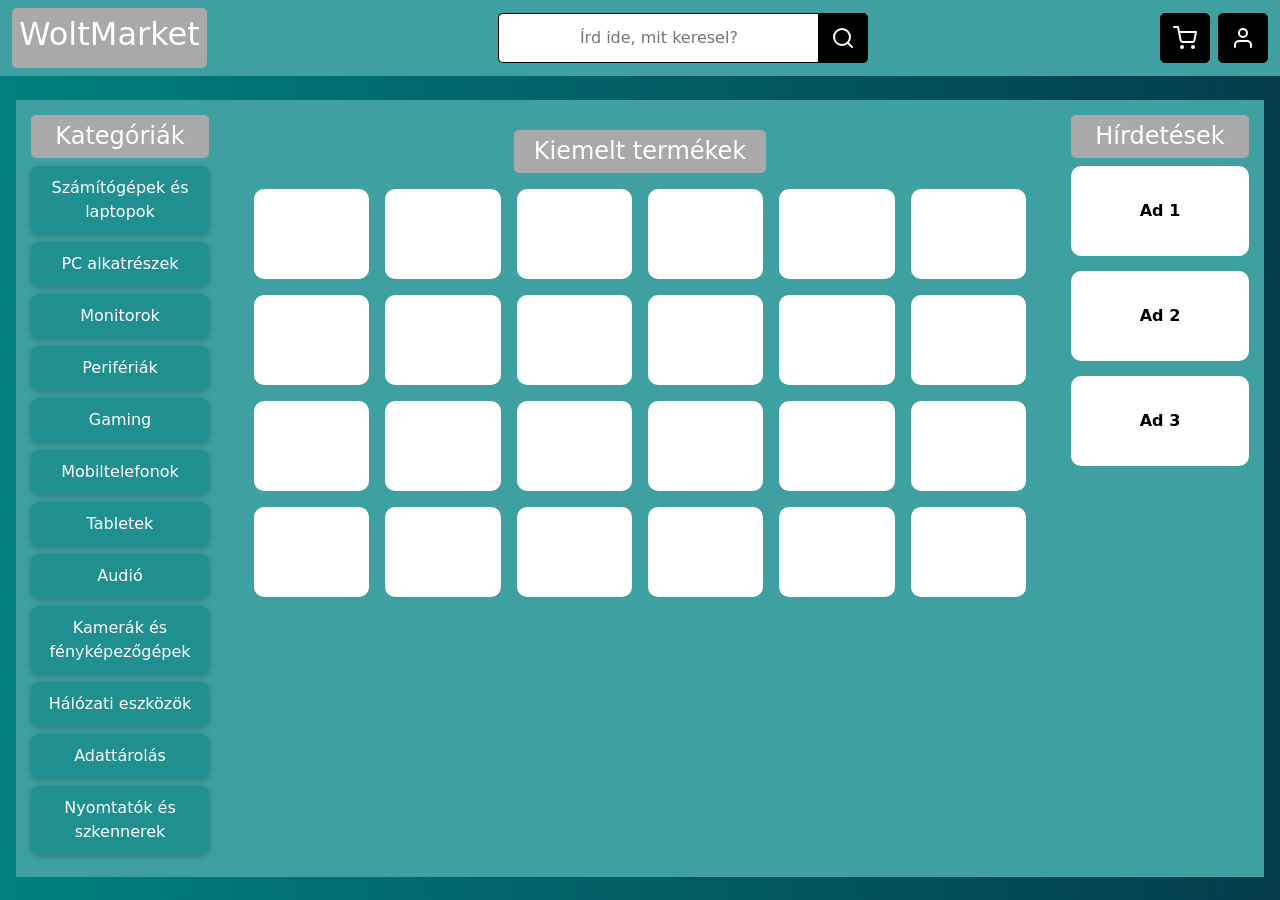
==== WebPage/Main/index.html @ 0659ceaa "MainPage, Searchview finished" ====
<!doctype html>
<html lang="hu">
  <head>
    <meta charset="UTF-8" />
    <meta name="viewport" content="width=device-width, initial-scale=1.0" />
    <link
      href="https://cdn.jsdelivr.net/npm/bootstrap@5.3.8/dist/css/bootstrap.min.css"
      rel="stylesheet"
    />
    <link rel="stylesheet" href="style.css" />
    <title>WoltMarket</title>
  </head>
  <body>
    <div class="header py-2">
      <div class="container-fluid">
        <div class="d-flex justify-content-between align-items-center">
          <div class="logo">
            <h2 id="homeLogo">WoltMarket</h2>
          </div>

          <div class="search-container">
            <input
              class="search-input text-center"
              id="searchInput"
              placeholder="Írd ide, mit keresel?"
            />
            <button class="icon-btn" id="search_icon">
              <img src="search.svg" alt="Search" />
            </button>
          </div>

          <div class="desktop-menu d-flex gap-2">
            <button class="icon-btn" type="button">
              <img src="shopping-cart.svg" alt="Shopping Cart" />
            </button>

            <div class="profile-dropdown-wrapper">
              <button class="icon-btn" onclick="toggleProfileMenu()">
                <img src="user.svg" alt="User Profile" />
              </button>

              <div id="profileMenu" class="profile-menu">
                <ul class="profile-list">
                  <li>Bejelentkezés</li>
                  <li>Regisztráció</li>
                </ul>
              </div>
            </div>
          </div>

          <div class="hamburger" onclick="toggleMenu()">
            <img src="menu.svg" alt="Menu" />
          </div>
        </div>

        <div id="mobileMenu" class="mobile-menu">
          <ul class="mobile-list">
            <li>Kosár</li>
            <li>Bejelentkezés</li>
            <li>Regisztráció</li>
          </ul>
        </div>
      </div>
    </div>

    <section id="homepage" class="page-section">
      <div class="container-fluid mt-4 px-4">
        <div class="row g-3">
          <div class="col-lg-2 col-md-3 sidebar">
            <h4>Kategóriák</h4>
            <div class="list-group">
              <button class="list-group-item list-group-item-action">
                Számítógépek és laptopok
              </button>
              <button class="list-group-item list-group-item-action">
                PC alkatrészek
              </button>
              <button class="list-group-item list-group-item-action">
                Monitorok
              </button>
              <button class="list-group-item list-group-item-action">
                Perifériák
              </button>
              <button class="list-group-item list-group-item-action">
                Gaming
              </button>
              <button class="list-group-item list-group-item-action">
                Mobiltelefonok
              </button>
              <button class="list-group-item list-group-item-action">
                Tabletek
              </button>
              <button class="list-group-item list-group-item-action">
                Audió
              </button>
              <button class="list-group-item list-group-item-action">
                Kamerák és fényképezőgépek
              </button>
              <button class="list-group-item list-group-item-action">
                Hálózati eszközök
              </button>
              <button class="list-group-item list-group-item-action">
                Adattárolás
              </button>
              <button class="list-group-item list-group-item-action">
                Nyomtatók és szkennerek
              </button>
            </div>
          </div>

          <div class="col-lg-8 col-md-6 content">
            <div class="section-top mb-3">
              <h4 class="content-title">Kiemelt termékek</h4>
            </div>

            <div class="row g-3">
              <div class="col-lg-2 col-md-3 col-sm-4 col-6 col-12">
                <div class="product">1</div>
              </div>
              <div class="col-lg-2 col-md-3 col-sm-4 col-6 col-12">
                <div class="product">2</div>
              </div>
              <div class="col-lg-2 col-md-3 col-sm-4 col-6 col-12">
                <div class="product">3</div>
              </div>
              <div class="col-lg-2 col-md-3 col-sm-4 col-6 col-12">
                <div class="product">4</div>
              </div>
              <div class="col-lg-2 col-md-3 col-sm-4 col-6 col-12">
                <div class="product">5</div>
              </div>
              <div class="col-lg-2 col-md-3 col-sm-4 col-6 col-12">
                <div class="product">6</div>
              </div>
              <div class="col-lg-2 col-md-3 col-sm-4 col-6 col-12">
                <div class="product">7</div>
              </div>
              <div class="col-lg-2 col-md-3 col-sm-4 col-6 col-12">
                <div class="product">8</div>
              </div>
              <div class="col-lg-2 col-md-3 col-sm-4 col-6 col-12">
                <div class="product">9</div>
              </div>
              <div class="col-lg-2 col-md-3 col-sm-4 col-6 col-12">
                <div class="product">10</div>
              </div>
              <div class="col-lg-2 col-md-3 col-sm-4 col-6 col-12">
                <div class="product">11</div>
              </div>
              <div class="col-lg-2 col-md-3 col-sm-4 col-6 col-12">
                <div class="product">12</div>
              </div>
              <div class="col-lg-2 col-md-3 col-sm-4 col-6 col-12">
                <div class="product">13</div>
              </div>
              <div class="col-lg-2 col-md-3 col-sm-4 col-6 col-12">
                <div class="product">14</div>
              </div>
              <div class="col-lg-2 col-md-3 col-sm-4 col-6 col-12">
                <div class="product">15</div>
              </div>
              <div class="col-lg-2 col-md-3 col-sm-4 col-6 col-12">
                <div class="product">16</div>
              </div>
              <div class="col-lg-2 col-md-3 col-sm-4 col-6 col-12">
                <div class="product">17</div>
              </div>
              <div class="col-lg-2 col-md-3 col-sm-4 col-6 col-12">
                <div class="product">18</div>
              </div>
              <div class="col-lg-2 col-md-3 col-sm-4 col-6 col-12">
                <div class="product">19</div>
              </div>
              <div class="col-lg-2 col-md-3 col-sm-4 col-6 col-12">
                <div class="product">20</div>
              </div>
              <div class="col-lg-2 col-md-3 col-sm-4 col-6 col-12">
                <div class="product">21</div>
              </div>
              <div class="col-lg-2 col-md-3 col-sm-4 col-6 col-12">
                <div class="product">22</div>
              </div>
              <div class="col-lg-2 col-md-3 col-sm-4 col-6 col-12">
                <div class="product">23</div>
              </div>
              <div class="col-lg-2 col-md-3 col-sm-4 col-6 col-12">
                <div class="product">24</div>
              </div>
            </div>
          </div>

          <div class="col-lg-2 col-md-3 rightbar">
            <h4>Hírdetések</h4>
            <div class="ads">
              <div class="ad">Ad 1</div>
              <div class="ad">Ad 2</div>
              <div class="ad">Ad 3</div>
            </div>
          </div>
        </div>
      </div>
    </section>

    <section id="searchSection" class="page-section mt-4 d-done">
      <div class="container-fluid mt-4 px-4">
        <div class="row g-3">
          <div class="col-lg-2 col-md-3 sidebar">
            <h4>Szűrők</h4>

            <div class="filter-box mt-3">
              <label class="filter-label" for="brandSelect">Márka</label>
              <select class="filter-input" id="brandSelect">
                <option>Összes</option>
                <option>ASUS</option>
                <option>Lenovo</option>
                <option>HP</option>
                <option>Acer</option>
                <option>Dell</option>
                <option>MSI</option>
              </select>
            </div>

            <div class="filter-box mt-3">
              <label class="filter-label" for="modelSelect">Modell</label>
              <select class="filter-input" id="modelSelect">
                <option>Összes</option>
                <option>TUF</option>
                <option>IdeaPad</option>
                <option>Pavilion</option>
                <option>Nitro</option>
                <option>Inspiron</option>
                <option>Katana</option>
              </select>
            </div>

            <div class="filter-box mt-3">
              <label class="filter-label">Ár</label>

              <div class="price-values">
                <input
                  type="text"
                  id="minPriceInput"
                  class="price-input"
                  min="0"
                  max="2000000"
                  step="1000"
                  value="0"
                />

                <input
                  type="text"
                  id="maxPriceInput"
                  class="price-input"
                  min="0"
                  max="2000000"
                  step="1000"
                  value="2000000"
                />
              </div>

              <div class="range-slider">
                <div class="slider-track"></div>
                <div class="slider-fill" id="sliderFill"></div>
                <input
                  type="range"
                  id="minRange"
                  min="0"
                  max="2000000"
                  step="1000"
                  value="0"
                  class="slider"
                />

                <input
                  type="range"
                  id="maxRange"
                  min="0"
                  max="2000000"
                  step="1000"
                  value="2000000"
                  class="slider"
                />
              </div>

              <div class="price-limits">
                <span>0 Ft</span>
                <span>2 000 000 Ft</span>
              </div>
            </div>
            <button class="reset-filters-btn" id="resetFiltersBtn">
              Szűrők törlése
            </button>
          </div>

          <div class="col-lg-8 col-md-7 content">
            <div
              class="d-flex justify-content-between align-items-center flex-wrap gap-3 mb-4"
            >
              <h4 class="m-0 content-title">Találatok</h4>

              <div class="d-flex gap-2 flex-wrap">
                <button class="control-btn active-view">Nézet</button>
                <select class="sort-select" id="sortSelect">
                  <option>Rendezés</option>
                  <option>Ár szerint növekvő</option>
                  <option>Ár szerint csökkenő</option>
                  <option>Név szerint</option>
                </select>
              </div>
            </div>

            <div class="row g-4">
              <div class="col-xl-3 col-lg-4 col-sm-6">
                <div class="product-card">
                  <div class="product-image">Termék fotó</div>
                  <div class="product-name">ASUS TUF Gaming Laptop</div>
                  <div class="product-price">329 990 Ft</div>
                </div>
              </div>

              <div class="col-xl-3 col-lg-4 col-sm-6">
                <div class="product-card">
                  <div class="product-image">Termék fotó</div>
                  <div class="product-name">Lenovo IdeaPad 5</div>
                  <div class="product-price">249 990 Ft</div>
                </div>
              </div>

              <div class="col-xl-3 col-lg-4 col-sm-6">
                <div class="product-card">
                  <div class="product-image">Termék fotó</div>
                  <div class="product-name">HP Pavilion 15</div>
                  <div class="product-price">289 990 Ft</div>
                </div>
              </div>

              <div class="col-xl-3 col-lg-4 col-sm-6">
                <div class="product-card">
                  <div class="product-image">Termék fotó</div>
                  <div class="product-name">Acer Nitro 5</div>
                  <div class="product-price">359 990 Ft</div>
                </div>
              </div>

              <div class="col-xl-3 col-lg-4 col-sm-6">
                <div class="product-card">
                  <div class="product-image">Termék fotó</div>
                  <div class="product-name">Dell Inspiron 14</div>
                  <div class="product-price">219 990 Ft</div>
                </div>
              </div>

              <div class="col-xl-3 col-lg-4 col-sm-6">
                <div class="product-card">
                  <div class="product-image">Termék fotó</div>
                  <div class="product-name">MSI Katana GF66</div>
                  <div class="product-price">419 990 Ft</div>
                </div>
              </div>
            </div>
          </div>

          <div class="col-lg-2 col-md-3 rightbar">
            <h4>Top ajánlatok</h4>
            <div class="ads mt-3">
              <div class="ad">Laptop akciók</div>
              <div class="ad">Gaming hét</div>
              <div class="ad">Új modellek</div>
            </div>
          </div>
        </div>
      </div>
    </section>

    <script src="main.js"></script>
  </body>
</html>
---- WebPage/Main/style.css ----
/* =============== 1. BASE ================= */
body {
  color: white;
  background: linear-gradient(to right, teal, rgb(3, 60, 75));
}

h4 {
  background-color: darkgrey;
  padding: 7px;
  border-radius: 5px;
  display: inline-block;
  text-align: center;
  width: 100%;
  box-sizing: border-box;
  cursor: default;
}

#homeLogo {
  cursor: pointer;
}

#searchSection.d-none {
  display: none !important;
}

.page-section {
  width: 100%;
}

/* =============== 2. LAYOUT ======================== */
.header {
  background-color: rgb(62, 160, 160);
  position: relative;
  z-index: 1000;
}

.sidebar,
.rightbar {
  background-color: rgb(62, 160, 160);
  padding: 15px;
}

.content {
  background-color: rgb(62, 160, 160);
  padding: 30px;
}

/* =============== 3. COMPONENTS ==================== */
.logo {
  background-color: darkgrey;
  padding: 7px;
  border-radius: 5px;
  font-weight: bold;
}

.icon-btn {
  padding: 7px;
  display: flex;
  align-items: center;
  justify-content: center;
  background-color: black;
  border: 1px solid black;
  border-radius: 5px;
  width: 50px;
  height: 50px;
  cursor: pointer;
}

.search-container {
  display: flex;
  width: 370px;
}

.search-input {
  flex: 1;
  padding: 7px;
  border: 1px solid black;
  border-right: none;
  border-radius: 5px 0 0 5px;
  outline: none;
}

.search-container #search_icon {
  border-left: none;
  border-radius: 0 5px 5px 0;
}

/* =============== 4. NAVIGATION ==================== */
.desktop-menu {
  display: flex;
}

.sidebar .list-group-item {
  background-color: #1f8f8f;
  color: white;
  border: none;
  border-radius: 8px;
  margin-bottom: 8px;
  padding: 10px;
  cursor: pointer;
  text-align: center;
  transition: all 0.2s ease;
  box-shadow: 0 2px 6px rgba(0, 0, 0, 0.25);
}

.sidebar .list-group-item.active {
  background-color: white !important;
  color: black !important;
  border-left: 6px solid black;
}

.sidebar .list-group-item:not(.active):hover {
  background-color: darkgrey;
  color: white;
}

.sidebar .list-group-item.active,
.sidebar .list-group-item.active:hover,
.sidebar .list-group-item.active:focus,
.sidebar .list-group-item.active:active {
  background-color: white !important;
  color: black !important;
  box-shadow: none;
  outline: none;
}

/* Mobile navigation */
.hamburger {
  display: none;
  cursor: pointer;
  background-color: black;
  padding: 7px;
  border-radius: 5px;
  position: relative;
}

.mobile-menu {
  display: none;
  position: absolute;
  top: 60px;
  right: 0;
  background-color: rgb(62, 160, 160);
  border-radius: 5px;
  padding: 10px;
  width: 180px;
  box-shadow: 0 4px 10px rgba(0, 0, 0, 0.3);
  z-index: 999;
}

.mobile-list {
  list-style: none;
  background-color: rgb(62, 160, 160);
  padding: 0;
  margin: 0;
}

.mobile-list li {
  padding: 10px;
  cursor: pointer;
  background-color: rgb(62, 160, 160);
  border-radius: 5px;
  margin-bottom: 5px;
  text-align: center;
}

.mobile-list li:hover {
  background-color: darkgrey;
}

/* Profile navigation */
.profile-dropdown-wrapper {
  position: relative;
}

.profile-menu {
  display: none;
  position: absolute;
  top: 60px;
  right: 0;
  background-color: rgb(62, 160, 160);
  border-radius: 5px;
  padding: 10px;
  width: 180px;
  box-shadow: 0 4px 10px rgba(0, 0, 0, 0.3);
  z-index: 999;
}

.profile-list {
  list-style: none;
  background-color: rgb(62, 160, 160);
  padding: 0;
  margin: 0;
}

.profile-list li {
  padding: 10px;
  cursor: pointer;
  background-color: rgb(62, 160, 160);
  border-radius: 5px;
  margin-bottom: 5px;
  text-align: center;
}

.profile-list li:hover {
  background-color: darkgrey;
}

.profile-list li:last-child {
  margin-bottom: 0;
}

/* =============== 5. CONTENT ======================= */
.product {
  background-color: white;
  border-radius: 10px;
  min-height: 90px;
  display: flex;
  align-items: center;
  justify-content: center;
  font-weight: bold;
}

.product:hover {
  transform: translateY(-4px);
  box-shadow: 0 6px 14px rgba(0, 0, 0, 0.25);
}

.ads {
  display: flex;
  flex-direction: column;
  gap: 15px;
}

.ad {
  background-color: white;
  color: black;
  border-radius: 10px;
  min-height: 90px;
  display: flex;
  align-items: center;
  justify-content: center;
  font-weight: bold;
  text-align: center;
  padding: 10px;
}

/* =============== 3. HOMEPAGE ================= */
.section-top {
  display: flex;
  justify-content: center;
}

/* =============== 5. SEARCH SECTION ================= */
.filter-box {
  display: flex;
  flex-direction: column;
  gap: 6px;
}

.filter-label {
  font-weight: bold;
  background-color: darkgrey;
  color: white;
  padding: 8px 10px;
  border-radius: 5px;
  text-align: center;
}

.filter-input,
.sort-select,
.control-btn {
  width: 100%;
  padding: 10px;
  border: none;
  border-radius: 5px;
  outline: none;
}

.filter-input,
.sort-select {
  background-color: white;
  color: black;
}

.control-btn {
  background-color: darkgrey;
  color: white;
  font-weight: bold;
  min-width: 120px;
}

.active-view {
  background-color: white;
  color: black;
}

.content-title {
  width: auto;
  margin-bottom: 0;
  padding-inline: 20px;
}

.price-values {
  display: flex;
  justify-content: space-between;
  gap: 10px;
  margin-bottom: 4px;
}

.price-input {
  width: 100%;
  padding: 8px 10px;
  border: none;
  border-radius: 5px;
  outline: none;
  background-color: white;
  color: black;
  text-align: center;
}

.price-input:focus {
  box-shadow: none;
  outline: none;
}

.range-slider {
  position: relative;
  height: 20px;
  margin-top: 6px;
}

.slider-track {
  position: absolute;
  left: 0;
  right: 0;
  top: 50%;
  transform: translateY(-50%);
  height: 8px;
  background: #d9d9d9;
  border-radius: 999px;
}

.slider-fill {
  position: absolute;
  top: 50%;
  transform: translateY(-50%);
  height: 8px;
  background: #004cff;
  border-radius: 999px;
}

.slider {
  position: absolute;
  width: 100%;
  height: 20px;
  background: transparent;
  appearance: none;
  -webkit-appearance: none;
  pointer-events: none;
}

.slider::-webkit-slider-runnable-track {
  height: 20px;
  background: transparent;
}

.slider::-webkit-slider-thumb {
  appearance: none;
  -webkit-appearance: none;
  pointer-events: auto;
  width: 20px;
  height: 20px;
  margin-top: 0;
  border-radius: 50%;
  background: white;
  border: 3px solid #004cff;
  cursor: pointer;
}

.slider::-moz-range-track {
  height: 20px;
  background: transparent;
}

.slider::-moz-range-thumb {
  pointer-events: auto;
  width: 20px;
  height: 20px;
  border-radius: 50%;
  background: white;
  border: 3px solid #004cff;
  cursor: pointer;
}

.price-limits {
  display: flex;
  justify-content: space-between;
  color: white;
  font-size: 14px;
  margin-top: 8px;
}

.reset-filters-btn {
  width: 100%;
  margin-top: 16px;
  border: none;
  border-radius: 8px;
  padding: 10px;
  background-color: white;
  color: black;
  font-weight: bold;
  cursor: pointer;
}

.reset-filters-btn:hover {
  background-color: #e9e9e9;
}

.product-card {
  background: linear-gradient(#dfe7ea, #c8d4d8);
  border-radius: 10px;
  padding: 14px;
  text-align: center;
  color: black;
  height: 100%;
  transition:
    transform 0.2s ease,
    box-shadow 0.2s ease;
}

.product-card:hover {
  transform: translateY(-4px);
  box-shadow: 0 6px 14px rgba(0, 0, 0, 0.25);
}

.product-image {
  height: 180px;
  background: linear-gradient(#5d5dff, #3b3bd9);
  border-radius: 8px;
  display: flex;
  align-items: center;
  justify-content: center;
  font-weight: bold;
  color: white;
  margin-bottom: 12px;
}

.product-name {
  font-size: 20px;
  font-weight: bold;
  min-height: 56px;
  display: flex;
  align-items: center;
  justify-content: center;
}

.product-price {
  background: linear-gradient(#5d5dff, #3b3bd9);
  color: white;
  font-weight: bold;
  padding: 10px;
  border-radius: 6px;
  margin-top: 12px;
}

/* =============== 6. RESPONSIVE ================= */
@media (max-width: 769px) {
  .desktop-menu {
    display: none !important;
  }

  .hamburger {
    display: block !important;
  }

  .search-container {
    width: 250px !important;
  }

  h4,
  .content-title {
    width: 100%;
  }
}
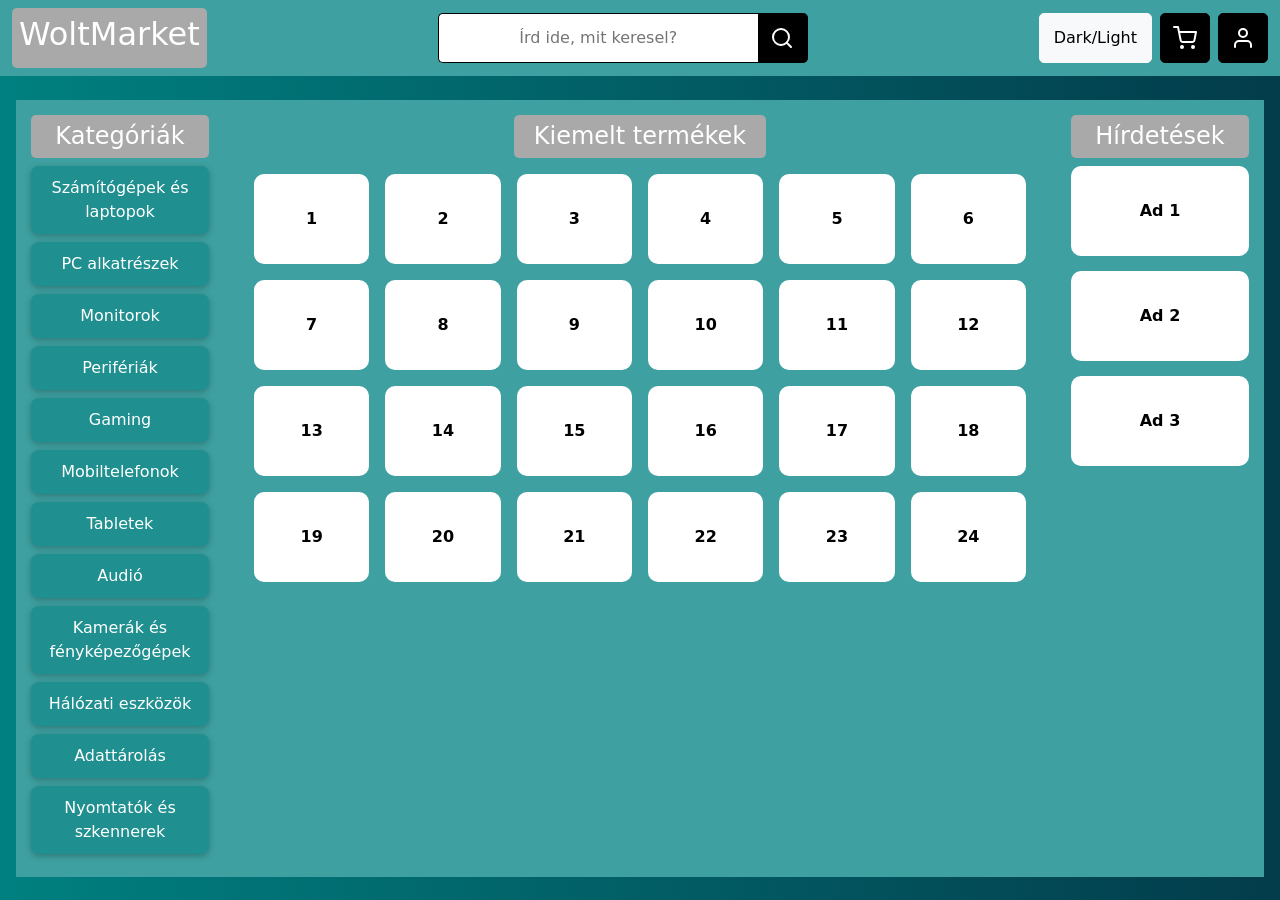
==== commit 5b3686bb: "Added Login,Register, SearchView to MainPage with Section." ====
--- a/WebPage/Main/index.html
+++ b/WebPage/Main/index.html
@@ -15,7 +15,7 @@
       <div class="container-fluid">
         <div class="d-flex justify-content-between align-items-center">
           <div class="logo">
-            <h2 id="homeLogo">WoltMarket</h2>
+            <h2 id="homeLogo"><span title="Főoldal">WoltMarket</span></h2>
           </div>
 
           <div class="search-container">
@@ -30,7 +30,11 @@
           </div>
 
           <div class="desktop-menu d-flex gap-2">
-            <button class="icon-btn" type="button">
+            <button class="btn btn-light theme-toggle-btn" id="themeBtn">
+              Dark/Light
+            </button>
+
+            <button class="icon-btn">
               <img src="shopping-cart.svg" alt="Shopping Cart" />
             </button>
 
@@ -41,23 +45,24 @@
 
               <div id="profileMenu" class="profile-menu">
                 <ul class="profile-list">
-                  <li>Bejelentkezés</li>
-                  <li>Regisztráció</li>
+                  <li id="loginBtn">Bejelentkezés</li>
+                  <li id="registerBtn">Regisztráció</li>
                 </ul>
               </div>
             </div>
           </div>
 
-          <div class="hamburger" onclick="toggleMenu()">
+          <div class="icon-btn hamburger" onclick="toggleMenu()">
             <img src="menu.svg" alt="Menu" />
           </div>
         </div>
 
         <div id="mobileMenu" class="mobile-menu">
           <ul class="mobile-list">
+            <li id="mobileThemeBtn">Dark/Light</li>
             <li>Kosár</li>
-            <li>Bejelentkezés</li>
-            <li>Regisztráció</li>
+            <li id="mobileLoginBtn">Bejelentkezés</li>
+            <li id="mobileRegisterBtn">Regisztráció</li>
           </ul>
         </div>
       </div>
@@ -201,9 +206,9 @@
       </div>
     </section>
 
-    <section id="searchSection" class="page-section mt-4 d-done">
-      <div class="container-fluid mt-4 px-4">
-        <div class="row g-3">
+    <section id="searchSection" class="page-section mt-4 d-none">
+      <div class="container-fluid mt-4 px-4 search-layout">
+        <div class="row g-3 search-row">
           <div class="col-lg-2 col-md-3 sidebar">
             <h4>Szűrők</h4>
 
@@ -230,6 +235,21 @@
                 <option>Nitro</option>
                 <option>Inspiron</option>
                 <option>Katana</option>
+              </select>
+            </div>
+
+            <div class="filter-box mt-3">
+              <button class="control-btn active-view" id="viewToggleBtn">
+                Lista Nézet
+              </button>
+            </div>
+
+            <div class="filter-box mt-3">
+              <label class="filter-label">Rendezés</label>
+              <select class="filter-input" id="sortSelect">
+                <option>Ár szerint növekvő</option>
+                <option>Ár szerint csökkenő</option>
+                <option>Név szerint</option>
               </select>
             </div>
 
@@ -297,63 +317,86 @@
               class="d-flex justify-content-between align-items-center flex-wrap gap-3 mb-4"
             >
               <h4 class="m-0 content-title">Találatok</h4>
-
-              <div class="d-flex gap-2 flex-wrap">
-                <button class="control-btn active-view">Nézet</button>
-                <select class="sort-select" id="sortSelect">
-                  <option>Rendezés</option>
-                  <option>Ár szerint növekvő</option>
-                  <option>Ár szerint csökkenő</option>
-                  <option>Név szerint</option>
-                </select>
-              </div>
-            </div>
-
-            <div class="row g-4">
-              <div class="col-xl-3 col-lg-4 col-sm-6">
+            </div>
+
+            <div class="row g-4" id="productsWrapper">
+              <div class="col-xl-3 col-lg-4 col-sm-6 product-item">
                 <div class="product-card">
                   <div class="product-image">Termék fotó</div>
                   <div class="product-name">ASUS TUF Gaming Laptop</div>
+                  <div class="product-description">Specifikációk</div>
                   <div class="product-price">329 990 Ft</div>
                 </div>
               </div>
 
-              <div class="col-xl-3 col-lg-4 col-sm-6">
+              <div class="col-xl-3 col-lg-4 col-sm-6 product-item">
                 <div class="product-card">
                   <div class="product-image">Termék fotó</div>
                   <div class="product-name">Lenovo IdeaPad 5</div>
+                  <div class="product-description">Specifikációk</div>
                   <div class="product-price">249 990 Ft</div>
                 </div>
               </div>
 
-              <div class="col-xl-3 col-lg-4 col-sm-6">
+              <div class="col-xl-3 col-lg-4 col-sm-6 product-item">
                 <div class="product-card">
                   <div class="product-image">Termék fotó</div>
                   <div class="product-name">HP Pavilion 15</div>
+                  <div class="product-description">Specifikációk</div>
                   <div class="product-price">289 990 Ft</div>
                 </div>
               </div>
 
-              <div class="col-xl-3 col-lg-4 col-sm-6">
+              <div class="col-xl-3 col-lg-4 col-sm-6 product-item">
                 <div class="product-card">
                   <div class="product-image">Termék fotó</div>
                   <div class="product-name">Acer Nitro 5</div>
+                  <div class="product-description">Specifikációk</div>
                   <div class="product-price">359 990 Ft</div>
                 </div>
               </div>
 
-              <div class="col-xl-3 col-lg-4 col-sm-6">
+              <div class="col-xl-3 col-lg-4 col-sm-6 product-item">
                 <div class="product-card">
                   <div class="product-image">Termék fotó</div>
                   <div class="product-name">Dell Inspiron 14</div>
+                  <div class="product-description">Specifikációk</div>
                   <div class="product-price">219 990 Ft</div>
                 </div>
               </div>
 
-              <div class="col-xl-3 col-lg-4 col-sm-6">
+              <div class="col-xl-3 col-lg-4 col-sm-6 product-item">
                 <div class="product-card">
                   <div class="product-image">Termék fotó</div>
                   <div class="product-name">MSI Katana GF66</div>
+                  <div class="product-description">Specifikációk</div>
+                  <div class="product-price">419 990 Ft</div>
+                </div>
+              </div>
+
+              <div class="col-xl-3 col-lg-4 col-sm-6 product-item">
+                <div class="product-card">
+                  <div class="product-image">Termék fotó</div>
+                  <div class="product-name">MSI Katana GF66</div>
+                  <div class="product-description">Specifikációk</div>
+                  <div class="product-price">419 990 Ft</div>
+                </div>
+              </div>
+
+              <div class="col-xl-3 col-lg-4 col-sm-6 product-item">
+                <div class="product-card">
+                  <div class="product-image">Termék fotó</div>
+                  <div class="product-name">MSI Katana GF66</div>
+                  <div class="product-description">Specifikációk</div>
+                  <div class="product-price">419 990 Ft</div>
+                </div>
+              </div>
+
+              <div class="col-xl-3 col-lg-4 col-sm-6 product-item">
+                <div class="product-card">
+                  <div class="product-image">Termék fotó</div>
+                  <div class="product-name">MSI Katana GF66</div>
+                  <div class="product-description">Specifikációk</div>
                   <div class="product-price">419 990 Ft</div>
                 </div>
               </div>
@@ -372,6 +415,71 @@
       </div>
     </section>
 
+    <section id="registerSection" class="page-section register-section d-none">
+      <div class="register-box">
+        <div class="registration">
+          <div class="card p-4 shadow">
+            <h2>Regisztráció</h2>
+
+            <div class="mb-3">
+              <label class="form-label">E-mail</label>
+              <div class="input-group">
+                <input type="email" class="form-control" />
+              </div>
+            </div>
+
+            <div class="mb-3">
+              <label class="form-label">Jelszó</label>
+              <div class="input-group">
+                <input type="password" class="form-control" />
+              </div>
+            </div>
+
+            <div class="mb-3">
+              <label class="form-label">Lakcím</label>
+              <div class="input-group">
+                <input type="text" class="form-control" />
+              </div>
+            </div>
+
+            <div class="mb-3">
+              <label class="form-label">Telefonszám</label>
+              <div class="input-group">
+                <span class="input-group-text">+36/30</span>
+                <input type="number" class="form-control" />
+              </div>
+            </div>
+
+            <button class="btn btn-primary w-100">Regisztrálok</button>
+          </div>
+        </div>
+      </div>
+    </section>
+
+    <section id="loginSection" class="page-section login-section d-none">
+      <div class="login-box">
+        <div class="card p-4 shadow">
+          <h2>Belépés</h2>
+
+          <div class="mb-3">
+            <label class="form-label">E-mail</label>
+            <div class="input-group">
+              <input type="email" class="form-control" />
+            </div>
+          </div>
+
+          <div class="mb-3">
+            <label class="form-label">Jelszó</label>
+            <div class="input-group">
+              <input type="password" class="form-control" />
+            </div>
+          </div>
+
+          <button class="btn btn-primary w-100">Belépek</button>
+        </div>
+      </div>
+    </section>
+
     <script src="main.js"></script>
   </body>
 </html>
--- a/WebPage/Main/style.css
+++ b/WebPage/Main/style.css
@@ -4,56 +4,69 @@
   background: linear-gradient(to right, teal, rgb(3, 60, 75));
 }
 
+.page-section {
+  width: 100%;
+}
+
+#homeLogo {
+  cursor: pointer;
+}
+
 h4 {
-  background-color: darkgrey;
-  padding: 7px;
-  border-radius: 5px;
-  display: inline-block;
-  text-align: center;
   width: 100%;
   box-sizing: border-box;
+  display: inline-block;
+  padding: 7px;
+  border-radius: 5px;
+  text-align: center;
   cursor: default;
-}
-
-#homeLogo {
-  cursor: pointer;
-}
-
-#searchSection.d-none {
-  display: none !important;
-}
-
-.page-section {
-  width: 100%;
-}
-
-/* =============== 2. LAYOUT ======================== */
+  background-color: darkgrey;
+}
+
+.logo {
+  padding: 7px;
+  border-radius: 5px;
+  font-weight: bold;
+  background-color: darkgrey;
+}
+
+/* =============== 2. LAYOUT ================= */
 .header {
-  background-color: rgb(62, 160, 160);
   position: relative;
   z-index: 1000;
+  background-color: rgb(62, 160, 160);
 }
 
 .sidebar,
 .rightbar {
+  padding: 15px;
   background-color: rgb(62, 160, 160);
-  padding: 15px;
 }
 
 .content {
+  padding: 15px 30px 30px 30px;
   background-color: rgb(62, 160, 160);
-  padding: 30px;
-}
-
-/* =============== 3. COMPONENTS ==================== */
-.logo {
-  background-color: darkgrey;
-  padding: 7px;
-  border-radius: 5px;
-  font-weight: bold;
+}
+
+.section-top {
+  display: flex;
+  justify-content: center;
+}
+
+.content-title {
+  width: auto;
+  margin-bottom: 0;
+  padding-inline: 20px;
+}
+
+/* =============== 3. HEADER / NAV ================= */
+.desktop-menu {
+  display: flex;
 }
 
 .icon-btn {
+  width: 50px;
+  height: 50px;
   padding: 7px;
   display: flex;
   align-items: center;
@@ -61,9 +74,14 @@
   background-color: black;
   border: 1px solid black;
   border-radius: 5px;
-  width: 50px;
+  cursor: pointer;
+}
+
+.theme-toggle-btn {
+  white-space: nowrap;
   height: 50px;
-  cursor: pointer;
+  padding: 0 14px;
+  border-radius: 5px;
 }
 
 .search-container {
@@ -85,28 +103,68 @@
   border-radius: 0 5px 5px 0;
 }
 
-/* =============== 4. NAVIGATION ==================== */
-.desktop-menu {
-  display: flex;
-}
-
+/* =============== 4. MENUS ================= */
+.hamburger {
+  display: none;
+}
+
+.mobile-menu,
+.profile-menu {
+  display: none;
+  position: absolute;
+  top: 60px;
+  right: 0;
+  width: 180px;
+  padding: 10px;
+  border-radius: 5px;
+  background-color: rgb(62, 160, 160);
+  box-shadow: 0 4px 10px rgba(0, 0, 0, 0.3);
+  z-index: 999;
+}
+
+.profile-dropdown-wrapper {
+  position: relative;
+}
+
+.mobile-list,
+.profile-list {
+  list-style: none;
+  padding: 0;
+  margin: 0;
+  background-color: rgb(62, 160, 160);
+}
+
+.mobile-list li,
+.profile-list li {
+  padding: 10px;
+  margin-bottom: 5px;
+  border-radius: 5px;
+  text-align: center;
+  cursor: pointer;
+  background-color: rgb(62, 160, 160);
+}
+
+.mobile-list li:hover,
+.profile-list li:hover {
+  background-color: darkgrey;
+}
+
+.profile-list li:last-child {
+  margin-bottom: 0;
+}
+
+/* =============== 5. HOMEPAGE / PRODUCTS ================= */
 .sidebar .list-group-item {
-  background-color: #1f8f8f;
-  color: white;
+  margin-bottom: 8px;
+  padding: 10px;
   border: none;
   border-radius: 8px;
-  margin-bottom: 8px;
-  padding: 10px;
+  text-align: center;
   cursor: pointer;
-  text-align: center;
+  color: white;
+  background-color: #1f8f8f;
+  box-shadow: 0 2px 6px rgba(0, 0, 0, 0.25);
   transition: all 0.2s ease;
-  box-shadow: 0 2px 6px rgba(0, 0, 0, 0.25);
-}
-
-.sidebar .list-group-item.active {
-  background-color: white !important;
-  color: black !important;
-  border-left: 6px solid black;
 }
 
 .sidebar .list-group-item:not(.active):hover {
@@ -120,104 +178,29 @@
 .sidebar .list-group-item.active:active {
   background-color: white !important;
   color: black !important;
+  border-left: 6px solid black;
   box-shadow: none;
   outline: none;
 }
 
-/* Mobile navigation */
-.hamburger {
-  display: none;
-  cursor: pointer;
-  background-color: black;
-  padding: 7px;
-  border-radius: 5px;
-  position: relative;
-}
-
-.mobile-menu {
-  display: none;
-  position: absolute;
-  top: 60px;
-  right: 0;
-  background-color: rgb(62, 160, 160);
-  border-radius: 5px;
+.product,
+.ad {
+  min-height: 90px;
   padding: 10px;
-  width: 180px;
-  box-shadow: 0 4px 10px rgba(0, 0, 0, 0.3);
-  z-index: 999;
-}
-
-.mobile-list {
-  list-style: none;
-  background-color: rgb(62, 160, 160);
-  padding: 0;
-  margin: 0;
-}
-
-.mobile-list li {
-  padding: 10px;
-  cursor: pointer;
-  background-color: rgb(62, 160, 160);
-  border-radius: 5px;
-  margin-bottom: 5px;
-  text-align: center;
-}
-
-.mobile-list li:hover {
-  background-color: darkgrey;
-}
-
-/* Profile navigation */
-.profile-dropdown-wrapper {
-  position: relative;
-}
-
-.profile-menu {
-  display: none;
-  position: absolute;
-  top: 60px;
-  right: 0;
-  background-color: rgb(62, 160, 160);
-  border-radius: 5px;
-  padding: 10px;
-  width: 180px;
-  box-shadow: 0 4px 10px rgba(0, 0, 0, 0.3);
-  z-index: 999;
-}
-
-.profile-list {
-  list-style: none;
-  background-color: rgb(62, 160, 160);
-  padding: 0;
-  margin: 0;
-}
-
-.profile-list li {
-  padding: 10px;
-  cursor: pointer;
-  background-color: rgb(62, 160, 160);
-  border-radius: 5px;
-  margin-bottom: 5px;
-  text-align: center;
-}
-
-.profile-list li:hover {
-  background-color: darkgrey;
-}
-
-.profile-list li:last-child {
-  margin-bottom: 0;
-}
-
-/* =============== 5. CONTENT ======================= */
-.product {
+  display: flex;
+  align-items: center;
+  justify-content: center;
+  text-align: center;
+  font-weight: bold;
+  color: black;
   background-color: white;
   border-radius: 10px;
-  min-height: 90px;
-  display: flex;
-  align-items: center;
-  justify-content: center;
-  font-weight: bold;
+}
+
+.product {
+  transition:
+    transform 0.2s ease,
+    box-shadow 0.2s ease;
 }
 
 .product:hover {
@@ -231,26 +214,7 @@
   gap: 15px;
 }
 
-.ad {
-  background-color: white;
-  color: black;
-  border-radius: 10px;
-  min-height: 90px;
-  display: flex;
-  align-items: center;
-  justify-content: center;
-  font-weight: bold;
-  text-align: center;
-  padding: 10px;
-}
-
-/* =============== 3. HOMEPAGE ================= */
-.section-top {
-  display: flex;
-  justify-content: center;
-}
-
-/* =============== 5. SEARCH SECTION ================= */
+/* =============== 6. SEARCH SECTION ================= */
 .filter-box {
   display: flex;
   flex-direction: column;
@@ -258,17 +222,18 @@
 }
 
 .filter-label {
-  font-weight: bold;
+  padding: 8px 10px;
+  border-radius: 5px;
+  text-align: center;
+  font-weight: bold;
+  color: white;
   background-color: darkgrey;
-  color: white;
-  padding: 8px 10px;
-  border-radius: 5px;
-  text-align: center;
 }
 
 .filter-input,
 .sort-select,
-.control-btn {
+.control-btn,
+.price-input {
   width: 100%;
   padding: 10px;
   border: none;
@@ -277,27 +242,22 @@
 }
 
 .filter-input,
-.sort-select {
+.sort-select,
+.price-input {
   background-color: white;
   color: black;
 }
 
 .control-btn {
+  min-width: 120px;
+  font-weight: bold;
+  color: white;
   background-color: darkgrey;
-  color: white;
-  font-weight: bold;
-  min-width: 120px;
 }
 
 .active-view {
+  color: black;
   background-color: white;
-  color: black;
-}
-
-.content-title {
-  width: auto;
-  margin-bottom: 0;
-  padding-inline: 20px;
 }
 
 .price-values {
@@ -308,13 +268,6 @@
 }
 
 .price-input {
-  width: 100%;
-  padding: 8px 10px;
-  border: none;
-  border-radius: 5px;
-  outline: none;
-  background-color: white;
-  color: black;
   text-align: center;
 }
 
@@ -331,22 +284,22 @@
 
 .slider-track {
   position: absolute;
+  top: 50%;
   left: 0;
   right: 0;
-  top: 50%;
+  height: 8px;
   transform: translateY(-50%);
-  height: 8px;
+  border-radius: 999px;
   background: #d9d9d9;
-  border-radius: 999px;
 }
 
 .slider-fill {
   position: absolute;
   top: 50%;
+  height: 8px;
   transform: translateY(-50%);
-  height: 8px;
+  border-radius: 999px;
   background: #004cff;
-  border-radius: 999px;
 }
 
 .slider {
@@ -359,29 +312,13 @@
   pointer-events: none;
 }
 
-.slider::-webkit-slider-runnable-track {
-  height: 20px;
-  background: transparent;
-}
-
-.slider::-webkit-slider-thumb {
-  appearance: none;
-  -webkit-appearance: none;
-  pointer-events: auto;
-  width: 20px;
-  height: 20px;
-  margin-top: 0;
-  border-radius: 50%;
-  background: white;
-  border: 3px solid #004cff;
-  cursor: pointer;
-}
-
+.slider::-webkit-slider-runnable-track,
 .slider::-moz-range-track {
   height: 20px;
   background: transparent;
 }
 
+.slider::-webkit-slider-thumb,
 .slider::-moz-range-thumb {
   pointer-events: auto;
   width: 20px;
@@ -392,23 +329,29 @@
   cursor: pointer;
 }
 
+.slider::-webkit-slider-thumb {
+  appearance: none;
+  -webkit-appearance: none;
+  margin-top: 0;
+}
+
 .price-limits {
   display: flex;
   justify-content: space-between;
-  color: white;
+  margin-top: 8px;
   font-size: 14px;
-  margin-top: 8px;
+  color: white;
 }
 
 .reset-filters-btn {
   width: 100%;
   margin-top: 16px;
+  padding: 10px;
   border: none;
   border-radius: 8px;
-  padding: 10px;
+  font-weight: bold;
+  color: black;
   background-color: white;
-  color: black;
-  font-weight: bold;
   cursor: pointer;
 }
 
@@ -416,13 +359,14 @@
   background-color: #e9e9e9;
 }
 
+/* =============== 7. PRODUCT CARDS ================= */
 .product-card {
+  height: 100%;
+  padding: 14px;
+  border-radius: 10px;
+  text-align: center;
+  color: black;
   background: linear-gradient(#dfe7ea, #c8d4d8);
-  border-radius: 10px;
-  padding: 14px;
-  text-align: center;
-  color: black;
-  height: 100%;
   transition:
     transform 0.2s ease,
     box-shadow 0.2s ease;
@@ -435,42 +379,269 @@
 
 .product-image {
   height: 180px;
-  background: linear-gradient(#5d5dff, #3b3bd9);
+  margin-bottom: 12px;
   border-radius: 8px;
   display: flex;
   align-items: center;
   justify-content: center;
   font-weight: bold;
   color: white;
-  margin-bottom: 12px;
+  background: linear-gradient(#5d5dff, #3b3bd9);
 }
 
 .product-name {
-  font-size: 20px;
-  font-weight: bold;
   min-height: 56px;
   display: flex;
   align-items: center;
   justify-content: center;
+  font-size: 20px;
+  font-weight: bold;
 }
 
 .product-price {
-  background: linear-gradient(#5d5dff, #3b3bd9);
-  color: white;
-  font-weight: bold;
+  text-align: center;
+  margin-top: 12px;
   padding: 10px;
   border-radius: 6px;
-  margin-top: 12px;
-}
-
-/* =============== 6. RESPONSIVE ================= */
-@media (max-width: 769px) {
+  font-weight: bold;
+  color: white;
+  background: linear-gradient(#5d5dff, #3b3bd9);
+}
+
+/* =============== 8. SEARCH VIEW SCROLL ================= */
+.search-layout {
+  height: calc(100vh - 76px - 32px);
+}
+
+.search-row {
+  height: 100%;
+}
+
+#searchSection .sidebar,
+#searchSection .content,
+#searchSection .rightbar {
+  height: 100%;
+}
+
+#searchSection .sidebar,
+#searchSection .rightbar {
+  position: sticky;
+  top: 0;
+  overflow: hidden;
+}
+
+#searchSection .content {
+  overflow-y: auto;
+  overflow-x: hidden;
+}
+
+/* =============== 9. REGISTER + LOGIN ================= */
+.register-section,
+.login-section {
+  min-height: calc(100vh - 76px);
+  padding: 20px 15px;
+  display: flex;
+  align-items: center;
+  justify-content: center;
+  color: white;
+  background: linear-gradient(to right, teal, rgb(3, 60, 75));
+}
+
+.register-box,
+.login-box {
+  width: 100%;
+  padding: 15px;
+  margin: 0 auto;
+  border-radius: 10px;
+  color: black;
+  background-color: rgb(62, 160, 160);
+}
+
+.register-box {
+  max-width: 520px;
+}
+
+.login-box {
+  max-width: 420px;
+}
+
+.registration,
+.login {
+  margin: 0;
+}
+
+.registration h2,
+.login-box h2 {
+  font-size: 30px;
+  text-align: center;
+}
+
+/* =============== 10. DARK MODE ================= */
+.dark-mode {
+  background: linear-gradient(to right, rgb(3, 60, 75), black);
+}
+
+/* fő blokkok kicsit világosabbak */
+.dark-mode .header,
+.dark-mode .sidebar,
+.dark-mode .rightbar,
+.dark-mode .content,
+.dark-mode .register-box,
+.dark-mode .login-box,
+.dark-mode .mobile-menu,
+.dark-mode .profile-menu,
+.dark-mode .mobile-list,
+.dark-mode .profile-list,
+.dark-mode .mobile-list li,
+.dark-mode .profile-list li {
+  background-color: rgb(3, 60, 75);
+}
+
+/* címek sötétebbek */
+.dark-mode .logo,
+.dark-mode h4,
+.dark-mode .filter-label {
+  color: white;
+  background-color: rgb(28, 28, 28);
+}
+
+/* menü hover */
+.dark-mode .profile-list li:hover,
+.dark-mode .mobile-list li:hover {
+  background-color: rgb(39, 39, 39);
+}
+
+/* kategória gombok világosabbak a címeknél */
+.dark-mode .sidebar .list-group-item {
+  color: white;
+  background-color: rgb(60, 60, 60);
+}
+
+.dark-mode .sidebar .list-group-item.active {
+  background-color: white !important;
+  color: black !important;
+}
+
+/* termékek / adok */
+.dark-mode .product,
+.dark-mode .ad,
+.dark-mode .product-card {
+  color: white;
+  background: rgb(60, 60, 60);
+}
+
+/* inputok / filterek világosabbak a labelnél */
+.dark-mode .search-input,
+.dark-mode .filter-input,
+.dark-mode .sort-select,
+.dark-mode .price-input,
+.dark-mode .reset-filters-btn {
+  color: white;
+  background-color: rgb(75, 75, 75);
+}
+
+.dark-mode .control-btn {
+  background-color: rgb(28, 28, 28);
+  color: white;
+}
+
+/* slider világosabb kék */
+.dark-mode .slider-fill {
+  background: #4fa3ff;
+}
+
+.dark-mode .slider::-webkit-slider-thumb,
+.dark-mode .slider::-moz-range-thumb {
+  border-color: #4fa3ff;
+}
+
+/* product rész kékje maradhat, csak sötét módhoz igazítva */
+.dark-mode .product-image,
+.dark-mode .product-price {
+  color: white;
+  background: linear-gradient(rgb(80, 150, 220), rgb(35, 80, 150));
+}
+
+/* login / register belső card */
+.dark-mode .register-section,
+.dark-mode .login-section {
+  background: linear-gradient(to right, rgb(3, 60, 75), black);
+}
+
+.dark-mode .register-box .card,
+.dark-mode .login-box .card {
+  background-color: rgb(39, 39, 39);
+}
+
+.dark-mode .register-box label,
+.dark-mode .login-box label,
+.dark-mode .register-box h2,
+.dark-mode .login-box h2 {
+  color: white;
+}
+
+/* =============== 11. LIST VIEW ================= */
+
+.product-description {
+  display: none;
+}
+
+#productsWrapper.list-view .product-item {
+  width: 100%;
+  flex: 0 0 100%;
+  max-width: 100%;
+}
+
+#productsWrapper.list-view .product-card {
+  display: grid;
+  grid-template-columns: 240px 1fr;
+  grid-template-rows: auto 1fr auto;
+  gap: 16px 20px;
+  align-items: start;
+  text-align: left;
+}
+
+#productsWrapper.list-view .product-image {
+  grid-column: 1;
+  grid-row: 1 / 4;
+  height: 220px;
+  margin-bottom: 0;
+}
+
+#productsWrapper.list-view .product-name {
+  grid-column: 2;
+  grid-row: 1;
+  min-height: auto;
+  justify-content: flex-start;
+  align-items: flex-start;
+  text-align: left;
+}
+
+#productsWrapper.list-view .product-description {
+  display: block;
+  grid-column: 2;
+  grid-row: 2;
+  font-size: 18px;
+  font-weight: bold;
+}
+
+#productsWrapper.list-view .product-price {
+  grid-column: 2;
+  grid-row: 3;
+  width: fit-content;
+  min-width: 140px;
+  justify-self: end;
+  margin-top: 0;
+}
+
+/* =============== 12. RESPONSIVE ================= */
+@media screen and (max-width: 769px) {
   .desktop-menu {
     display: none !important;
   }
 
   .hamburger {
-    display: block !important;
+    display: flex !important;
   }
 
   .search-container {
@@ -481,4 +652,44 @@
   .content-title {
     width: 100%;
   }
-}
+
+  .register-box,
+  .login-box {
+    width: 95%;
+  }
+
+  .register-section {
+    padding-top: 15px;
+  }
+
+  #productsWrapper.list-view .product-card {
+    grid-template-columns: 1fr;
+    grid-template-rows: auto auto auto auto;
+    text-align: center;
+  }
+
+  #productsWrapper.list-view .product-image {
+    grid-column: 1;
+    grid-row: 1;
+    height: 180px;
+  }
+
+  #productsWrapper.list-view .product-name {
+    grid-column: 1;
+    grid-row: 2;
+    justify-content: center;
+    text-align: center;
+  }
+
+  #productsWrapper.list-view .product-description {
+    grid-column: 1;
+    grid-row: 3;
+    text-align: center;
+  }
+
+  #productsWrapper.list-view .product-price {
+    grid-column: 1;
+    grid-row: 4;
+    justify-self: center;
+  }
+}
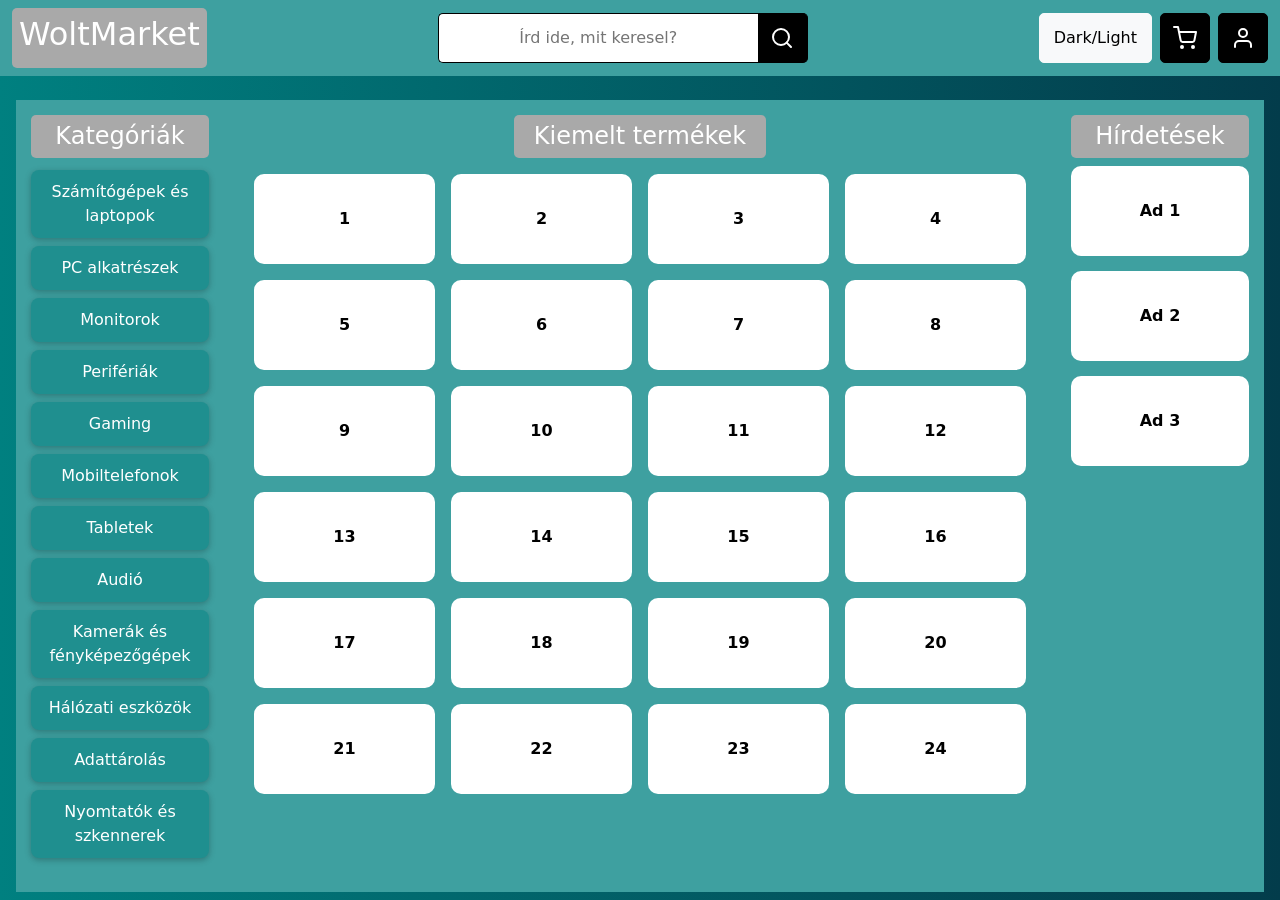
==== commit 5b8496af: "Fixed MainPage issues and apply minor changes." ====
--- a/WebPage/Main/index.html
+++ b/WebPage/Main/index.html
@@ -1,4 +1,4 @@
-<!doctype html>
+<!DOCTYPE html>
 <html lang="hu">
   <head>
     <meta charset="UTF-8" />
@@ -69,11 +69,25 @@
     </div>
 
     <section id="homepage" class="page-section">
-      <div class="container-fluid mt-4 px-4">
-        <div class="row g-3">
+      <div class="container-fluid mt-4 px-4 home-layout">
+        <div class="row g-3 home-row">
           <div class="col-lg-2 col-md-3 sidebar">
-            <h4>Kategóriák</h4>
-            <div class="list-group">
+            <div class="category-header-row">
+              <h4>Kategóriák</h4>
+              <button
+                class="category-toggle-btn"
+                id="categoryToggleBtn"
+                type="button"
+              >
+                <img
+                  id="categoryArrowIcon"
+                  src="arrow-down.svg"
+                  alt="Nyitás/Zárás"
+                />
+              </button>
+            </div>
+
+            <div class="list-group" id="categoryList">
               <button class="list-group-item list-group-item-action">
                 Számítógépek és laptopok
               </button>
@@ -119,76 +133,76 @@
             </div>
 
             <div class="row g-3">
-              <div class="col-lg-2 col-md-3 col-sm-4 col-6 col-12">
+              <div class="col-12 col-sm-6 col-md-6 col-lg-4 col-xl-3">
                 <div class="product">1</div>
               </div>
-              <div class="col-lg-2 col-md-3 col-sm-4 col-6 col-12">
+              <div class="col-12 col-sm-6 col-md-6 col-lg-4 col-xl-3">
                 <div class="product">2</div>
               </div>
-              <div class="col-lg-2 col-md-3 col-sm-4 col-6 col-12">
+              <div class="col-12 col-sm-6 col-md-6 col-lg-4 col-xl-3">
                 <div class="product">3</div>
               </div>
-              <div class="col-lg-2 col-md-3 col-sm-4 col-6 col-12">
+              <div class="col-12 col-sm-6 col-md-6 col-lg-4 col-xl-3">
                 <div class="product">4</div>
               </div>
-              <div class="col-lg-2 col-md-3 col-sm-4 col-6 col-12">
+              <div class="col-12 col-sm-6 col-md-6 col-lg-4 col-xl-3">
                 <div class="product">5</div>
               </div>
-              <div class="col-lg-2 col-md-3 col-sm-4 col-6 col-12">
+              <div class="col-12 col-sm-6 col-md-6 col-lg-4 col-xl-3">
                 <div class="product">6</div>
               </div>
-              <div class="col-lg-2 col-md-3 col-sm-4 col-6 col-12">
+              <div class="col-12 col-sm-6 col-md-6 col-lg-4 col-xl-3">
                 <div class="product">7</div>
               </div>
-              <div class="col-lg-2 col-md-3 col-sm-4 col-6 col-12">
+              <div class="col-12 col-sm-6 col-md-6 col-lg-4 col-xl-3">
                 <div class="product">8</div>
               </div>
-              <div class="col-lg-2 col-md-3 col-sm-4 col-6 col-12">
+              <div class="col-12 col-sm-6 col-md-6 col-lg-4 col-xl-3">
                 <div class="product">9</div>
               </div>
-              <div class="col-lg-2 col-md-3 col-sm-4 col-6 col-12">
+              <div class="col-12 col-sm-6 col-md-6 col-lg-4 col-xl-3">
                 <div class="product">10</div>
               </div>
-              <div class="col-lg-2 col-md-3 col-sm-4 col-6 col-12">
+              <div class="col-12 col-sm-6 col-md-6 col-lg-4 col-xl-3">
                 <div class="product">11</div>
               </div>
-              <div class="col-lg-2 col-md-3 col-sm-4 col-6 col-12">
+              <div class="col-12 col-sm-6 col-md-6 col-lg-4 col-xl-3">
                 <div class="product">12</div>
               </div>
-              <div class="col-lg-2 col-md-3 col-sm-4 col-6 col-12">
+              <div class="col-12 col-sm-6 col-md-6 col-lg-4 col-xl-3">
                 <div class="product">13</div>
               </div>
-              <div class="col-lg-2 col-md-3 col-sm-4 col-6 col-12">
+              <div class="col-12 col-sm-6 col-md-6 col-lg-4 col-xl-3">
                 <div class="product">14</div>
               </div>
-              <div class="col-lg-2 col-md-3 col-sm-4 col-6 col-12">
+              <div class="col-12 col-sm-6 col-md-6 col-lg-4 col-xl-3">
                 <div class="product">15</div>
               </div>
-              <div class="col-lg-2 col-md-3 col-sm-4 col-6 col-12">
+              <div class="col-12 col-sm-6 col-md-6 col-lg-4 col-xl-3">
                 <div class="product">16</div>
               </div>
-              <div class="col-lg-2 col-md-3 col-sm-4 col-6 col-12">
+              <div class="col-12 col-sm-6 col-md-6 col-lg-4 col-xl-3">
                 <div class="product">17</div>
               </div>
-              <div class="col-lg-2 col-md-3 col-sm-4 col-6 col-12">
+              <div class="col-12 col-sm-6 col-md-6 col-lg-4 col-xl-3">
                 <div class="product">18</div>
               </div>
-              <div class="col-lg-2 col-md-3 col-sm-4 col-6 col-12">
+              <div class="col-12 col-sm-6 col-md-6 col-lg-4 col-xl-3">
                 <div class="product">19</div>
               </div>
-              <div class="col-lg-2 col-md-3 col-sm-4 col-6 col-12">
+              <div class="col-12 col-sm-6 col-md-6 col-lg-4 col-xl-3">
                 <div class="product">20</div>
               </div>
-              <div class="col-lg-2 col-md-3 col-sm-4 col-6 col-12">
+              <div class="col-12 col-sm-6 col-md-6 col-lg-4 col-xl-3">
                 <div class="product">21</div>
               </div>
-              <div class="col-lg-2 col-md-3 col-sm-4 col-6 col-12">
+              <div class="col-12 col-sm-6 col-md-6 col-lg-4 col-xl-3">
                 <div class="product">22</div>
               </div>
-              <div class="col-lg-2 col-md-3 col-sm-4 col-6 col-12">
+              <div class="col-12 col-sm-6 col-md-6 col-lg-4 col-xl-3">
                 <div class="product">23</div>
               </div>
-              <div class="col-lg-2 col-md-3 col-sm-4 col-6 col-12">
+              <div class="col-12 col-sm-6 col-md-6 col-lg-4 col-xl-3">
                 <div class="product">24</div>
               </div>
             </div>
@@ -424,29 +438,37 @@
             <div class="mb-3">
               <label class="form-label">E-mail</label>
               <div class="input-group">
-                <input type="email" class="form-control" />
+                <input type="email" class="form-control" required />
               </div>
             </div>
 
             <div class="mb-3">
               <label class="form-label">Jelszó</label>
               <div class="input-group">
-                <input type="password" class="form-control" />
+                <input type="password" class="form-control" required />
               </div>
             </div>
 
             <div class="mb-3">
               <label class="form-label">Lakcím</label>
               <div class="input-group">
-                <input type="text" class="form-control" />
+                <input type="text" class="form-control" required />
               </div>
             </div>
 
             <div class="mb-3">
               <label class="form-label">Telefonszám</label>
               <div class="input-group">
-                <span class="input-group-text">+36/30</span>
-                <input type="number" class="form-control" />
+                <input
+                  type="tel"
+                  id="phoneInput"
+                  class="form-control"
+                  inputmode="numeric"
+                  autocomplete="tel"
+                  value="+36 "
+                  maxlength="15"
+                  required
+                />
               </div>
             </div>
 
--- a/WebPage/Main/style.css
+++ b/WebPage/Main/style.css
@@ -198,9 +198,7 @@
 }
 
 .product {
-  transition:
-    transform 0.2s ease,
-    box-shadow 0.2s ease;
+  transition: transform 0.2s ease, box-shadow 0.2s ease;
 }
 
 .product:hover {
@@ -367,9 +365,7 @@
   text-align: center;
   color: black;
   background: linear-gradient(#dfe7ea, #c8d4d8);
-  transition:
-    transform 0.2s ease,
-    box-shadow 0.2s ease;
+  transition: transform 0.2s ease, box-shadow 0.2s ease;
 }
 
 .product-card:hover {
@@ -408,7 +404,7 @@
   background: linear-gradient(#5d5dff, #3b3bd9);
 }
 
-/* =============== 8. SEARCH VIEW SCROLL ================= */
+/* =============== 8.1 SEARCH VIEW SCROLL ================= */
 .search-layout {
   height: calc(100vh - 76px - 32px);
 }
@@ -427,10 +423,37 @@
 #searchSection .rightbar {
   position: sticky;
   top: 0;
+  overflow: visible;
+}
+
+#searchSection .content {
+  overflow-y: auto;
+  overflow-x: hidden;
+}
+
+/* =============== 8.2 HOMEPAGE SCROLL ================= */
+.home-layout {
+  height: calc(100vh - 76px - 32px);
+}
+
+.home-row {
+  height: 100%;
+}
+
+#homepage .sidebar,
+#homepage .content,
+#homepage .rightbar {
+  height: 100%;
+}
+
+#homepage .sidebar,
+#homepage .rightbar {
+  position: sticky;
+  top: 0;
   overflow: hidden;
 }
 
-#searchSection .content {
+#homepage .content {
   overflow-y: auto;
   overflow-x: hidden;
 }
@@ -634,6 +657,36 @@
   margin-top: 0;
 }
 
+.category-header-row {
+  display: flex;
+  align-items: center;
+  gap: 10px;
+  margin-bottom: 12px;
+}
+
+.category-header-row h4 {
+  flex: 1;
+  margin: 0;
+}
+
+.category-toggle-btn {
+  width: 50px;
+  height: 50px;
+  padding: 7px;
+  display: none;
+  align-items: center;
+  justify-content: center;
+  background-color: black;
+  border: 1px solid black;
+  border-radius: 5px;
+  cursor: pointer;
+}
+
+.category-toggle-btn img {
+  width: 24px;
+  height: 24px;
+}
+
 /* =============== 12. RESPONSIVE ================= */
 @media screen and (max-width: 769px) {
   .desktop-menu {
@@ -692,4 +745,41 @@
     grid-row: 4;
     justify-self: center;
   }
-}
+
+  .category-toggle-btn {
+    display: flex;
+    flex-shrink: 0;
+  }
+
+  #categoryList {
+    display: none;
+  }
+
+  #categoryList.show {
+    display: block;
+  }
+
+  .home-layout {
+    height: auto;
+  }
+
+  .home-row {
+    height: auto;
+  }
+
+  #homepage .sidebar,
+  #homepage .content,
+  #homepage .rightbar {
+    height: auto;
+  }
+
+  #homepage .sidebar,
+  #homepage .rightbar {
+    position: static;
+    overflow: visible;
+  }
+
+  #homepage .content {
+    overflow: visible;
+  }
+}
